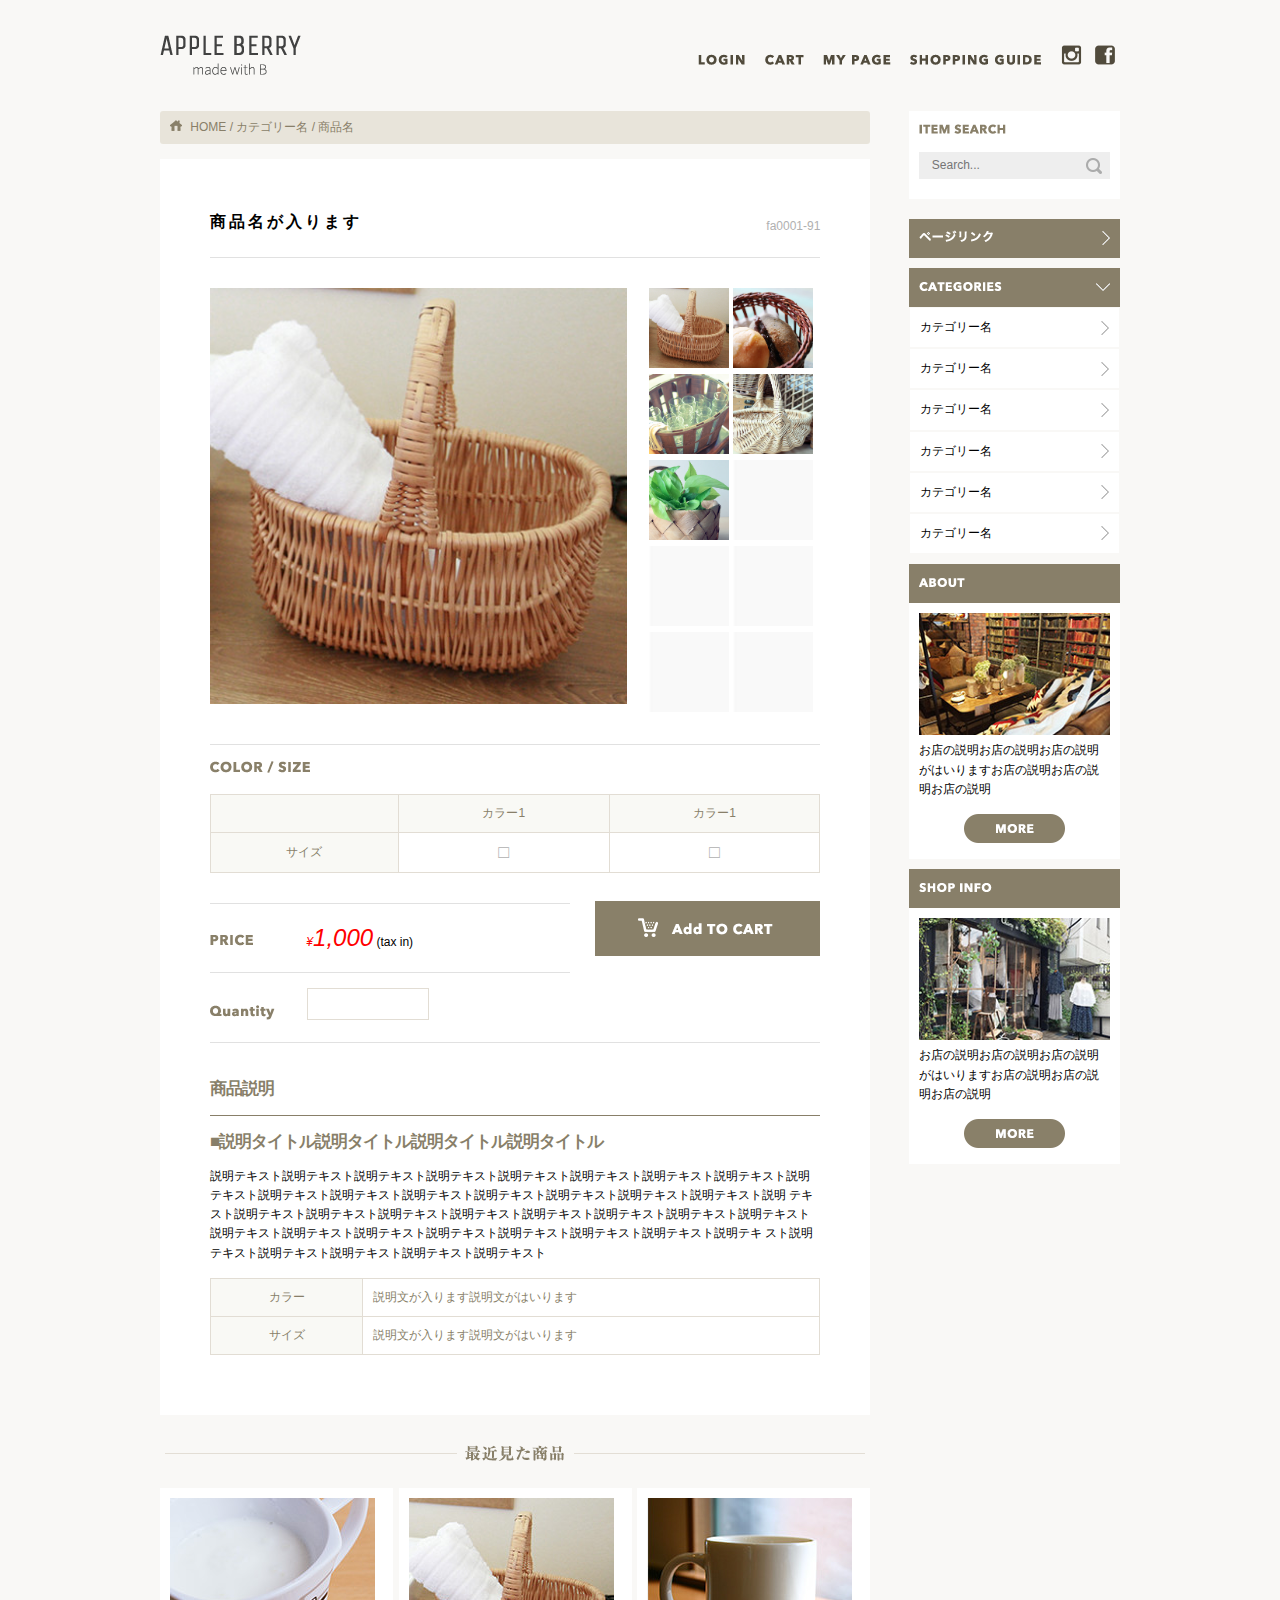
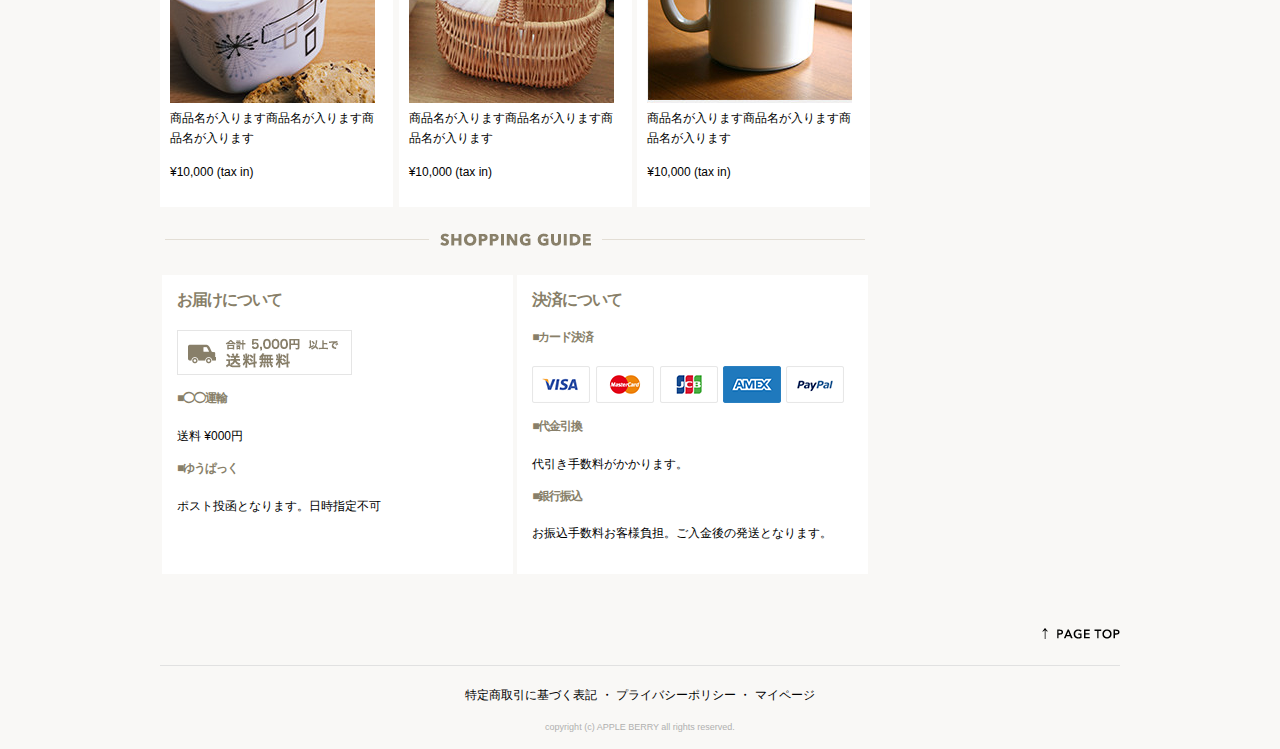
==== products.html @ 41d81a55 "first commit" ====
<!DOCTYPE html>
<html lang="ja">
<head>

    <!-- Basic Page Need
    –––––––––––––––––––––––––––––––––––––––––––––––––– -->
    <meta charset="utf-8">
    <title>APPLE BERRY</title>
    <meta name="description" content="#">
    <meta name="author" content="#">

    <!-- Mobile Specific Metas
    –––––––––––––––––––––––––––––––––––––––––––––––––– -->        
    <meta name="viewport" content="width=device-width, initial-scale=1">
    
    <!-- CSS
    –––––––––––––––––––––––––––––––––––––––––––––––––– -->    
    <link rel="stylesheet" href="css/normalize.css">
    <link rel="stylesheet" href="css/skeleton.css">
    <link rel="stylesheet" href="owlcarousel/assets/owl.carousel.min.css">
    <link rel="stylesheet" href="owlcarousel/assets/owl.theme.default.min.css">
    <link rel="stylesheet" href="css/style.css">
    
    <!-- jQuery
    –––––––––––––––––––––––––––––––––––––––––––––––––– -->    
    <script type="text/javascript" src="https://ajax.googleapis.com/ajax/libs/jquery/1.10.2/jquery.min.js"></script>
    
    <!-- JS -->
    <script src="owlcarousel/owl.carousel.min.js"></script>
    <script src="shopping.js"></script>
    
    <!-- Favicon
    –––––––––––––––––––––––––––––––––––––––––––––––––– -->    
    <link rel="icon" type="image/png" href="images/favicon.png">
        
</head>
<body>
    
<header>
    
    <div id="header"> 
    
        <!-- sp header -->
        <div class="sp_header">
            <div class="container">
                <div class="row">
                    <div class="twelve columns">
                        <div class="logo"><img class="sp_logo" alt="" src="images/top/logo.png" srcset="images/top/logo@2x.png 2x" /></div>
                        <ul class="sp_main_menu">
                            <li><a href="#"><img alt="" src="images/top_sp/fb.png" srcset="images/top_sp/fb@2x.png 2x" /></a></li>
                            <li><a href="#"><img alt="" src="images/top_sp/insta.png" srcset="images/top_sp/insta@2x.png 2x" /></a></li>
                            <li><img id="sp_menu_btn" alt="" src="images/top_sp/menu_icon.png" srcset="images/top_sp/menu_icon@2x.png 2x" /></li>
                        </ul>
                        <ul class="sp_menu_toggle">
                            <li><a href="#">Login</a></li>
                            <li><a href="#">Cart</a></li>
                            <li><a href="#">My Page</a></li>
                            <li><a href="#">Shopping</a></li>
                        </ul>
                    </div>
                </div>
            </div>
        </div>
        
        <!-- pc header -->
        <div class="pc_header">
            <div class="container">
                <div class="row">
                    <div class="three columns">
                        <div class="logo"><img alt="" src="images/top/logo.png" srcset="images/top/logo@2x.png 2x" /></div>
                    </div>
                    <div class="nine columns">
                        <ul class="pc_menu_list">
                            <li class="pc_menu_list_li"><a href="#"><img alt="" src="images/top/menu_login.png"></a></li>
                            <li class="pc_menu_list_li"><a href="#"><img alt="" src="images/top/menu_cart.png"></a></li>
                            <li class="pc_menu_list_li"><a href="#"><img alt="" src="images/top/menu_mypage.png"></a></li>
                            <li class="pc_menu_list_li"><a href="#"><img alt="" src="images/top/menu_guide.png"></a></li>
                            <li><a href="#"><img alt="" src="images/top/insta.png"></a></li>
                            <li><a href="#"><img alt="" src="images/top/facebook.png"></a></li>
                        </ul>
                    </div>
                </div>
            </div>
        </div>  
        
    </div>
</header>
    
<main>
    <div class="container">
        <div class="row">
            <div class="nine columns">
                <div class="breadcrumb_list">
                    <p class="uppercase">
                        <img src="images/list/home_icon.png" alt="">
                        Home / カテゴリー名 / 商品名
                    </p>
                </div>
                
                <div class="products_container">
                    <div class="products_name_number">
                        <p class="products_name">商品名が入ります</p>
                        <p class="products_number">fa0001-91</p>
                    </div>
                    <hr class="border1">
                    
                    <div class="display_container">
                        <div class="display1">
                            <div id="display_img">
                                <img src="images/products/pro_img_01.jpg" alt="">
                            </div>
                        </div>
                        <div class="display2">
                            <ul id="list_img">
                                <li><img src="images/products/pro_img_01.jpg" alt=""></li>
                                <li><img src="images/products/pro_img_02.jpg" alt=""></li>
                                <li><img src="images/products/pro_img_03.jpg" alt=""></li>
                                <li><img src="images/products/pro_img_04.jpg" alt=""></li>
                                <li><img src="images/products/pro_img_05.jpg" alt=""></li>
                                <li><img src="images/products/gray_pro_img.jpg" alt=""></li>
                                <li><img src="images/products/gray_pro_img.jpg" alt=""></li>
                                <li><img src="images/products/gray_pro_img.jpg" alt=""></li>
                                <li><img src="images/products/gray_pro_img.jpg" alt=""></li>
                                <li><img src="images/products/gray_pro_img.jpg" alt=""></li>
                            </ul>
                        </div>
                    </div>
                    
                    <hr class="border2">
                    <div class="products_color"><img src="images/products/title_color.png" alt=""></div>
                    
                    <div class="table_color">
                        <table>
                            <tr>
                                <th></th>
                                <th>カラー1</th>
                                <th>カラー1</th>
                            </tr>
                            <tr>
                                <th>サイズ</th>
                                <td><span>&#9633;</span></td>
                                <td><span>&#9633;</span></td>
                            </tr>
                        </table>
                    </div>
                    
                    <div class="cart_container">
                        <div class="price">
                            <hr>
                            <img src="images/products/title_price.png" alt="">
                            <p><span class="red1">&yen;</span><span class="red2">1,000</span> (tax in)</p>
                            <hr>
                            <div class="quantity">
                                <img src="images/products/title_quantity.png" alt="">
                                <div class="quantity_box"></div>
                                <hr>
                            </div>
                        </div>
                        <div class="add_to_cart">
                            <img src="images/products/add_to_cart.png" alt="">
                        </div>
                    </div>
                    <hr class="cart_container_border">
                    <div class="products_explanation">
                        <h2>商品説明</h2>
                        <hr>
                        <h2>&#9632;説明タイトル説明タイトル説明タイトル説明タイトル</h2>
                        <p>
                            説明テキスト説明テキスト説明テキスト説明テキスト説明テキスト説明テキスト説明テキスト説明テキスト説明テキスト説明テキスト説明テキスト説明テキスト説明テキスト説明テキスト説明テキスト説明テキスト説明
テキスト説明テキスト説明テキスト説明テキスト説明テキスト説明テキスト説明テキスト説明テキスト説明テキスト説明テキスト説明テキスト説明テキスト説明テキスト説明テキスト説明テキスト説明テキスト説明テキ
スト説明テキスト説明テキスト説明テキスト説明テキスト説明テキスト
                        </p>
                        <div class="table_explanation">
                            <table>
                                <tr>
                                    <th>カラー</th>
                                    <td>説明文が入ります説明文がはいります</td>
                                </tr>
                                <tr>
                                    <th>サイズ</th>
                                    <td>説明文が入ります説明文がはいります</td>
                                </tr>
                            </table>
                        </div>
                    </div>
                </div>
        
                <div id="pupular_item">
                    <div class="item_logo_sp"><img class="u-max-full-width" alt="" src="images/list/title_recent_pro.png" srcset="images/list/title_recent_pro@2x.png 2x" /></div>
                    <div class="item_logo_pc"><img class="u-max-full-width" src="images/list/recent_pro_pc.png" alt=""></div> 
                    <div class="goods_container">
                        <div class="goods">
                            <img src="images/top/item_07.jpg" class="u-max-full-width" alt="">
                            <p class="item-explanation">
                                商品名が入ります商品名が入ります商品名が入ります
                            </p>
                            <p class="price">&yen;10,000 (tax in)</p>
                        </div>
                        <div  class="goods">
                            <img src="images/top/item_08.jpg" class="u-max-full-width" alt="">
                            <p class="item-explanation">
                                商品名が入ります商品名が入ります商品名が入ります
                            </p>
                            <p class="price">&yen;10,000 (tax in)</p>
                        </div>
                        <div class="goods">
                            <img src="images/top/item_09.jpg" class="u-max-full-width" alt="">
                            <p class="item-explanation">
                                商品名が入ります商品名が入ります商品名が入ります
                            </p>
                            <p class="price">&yen;10,000 (tax in)</p>
                        </div>
                    </div>    
                </div>
        
                <div id="shopping_guide">
                    <div class="item_logo_sp"><img class="u-max-full-width" src="images/top_sp/title_guide.png" alt=""></div>
                    <div class="item_logo_pc"><img class="u-max-full-width" src="images/top/title_guide.png" alt=""></div>
                    <div class="shopping_guide_container">
                        <div class="guide_box">
                            <h2>お届けについて</h2>
                                <div class="guide_img"><img src="images/top/otodoke_banner.png" class="u-max-full-width" alt=""></div>
                            <h3>&#9632;◯◯運輸</h3>
                                <p>送料 &yen;000円</p>
                            <h3>&#9632;ゆうぱっく</h3>
                                <p>ポスト投函となります。日時指定不可</p>
                        </div>
                        <div class="guide_box">
                            <h2>決済について</h2>
                            <h3>&#9632;カード決済</h3>
                                <div class="guide_img cards"><img src="images/top/cards.png" class="u-max-full-width" alt=""></div>
                            <h3>&#9632;代金引換</h3>
                                <p>代引き手数料がかかります。</p>
                            <h3>&#9632;銀行振込</h3>
                                <p>お振込手数料お客様負担。ご入金後の発送となります。</p>
                        </div>
                    </div>
                </div>
            </div>
                
            <div class="three columns">
                <div id="side_menu">
                    <div class="form_container">
                        <div class="itemsearch_title"><img src="images/top/itemserch.png" alt=""></div>
                        <form action="/" name="search" method="post">
                            <dl class="search">
                                <dt><input type="text" name="search" value="" placeholder="Search..." /></dt>
                                <dd><button><span></span></button></dd>
                            </dl>
                        </form>
                    </div>
        
                    <div class="side_menu_title1 pagelink"><img src="images/top/pagelink.png" alt=""></div>
                    <div class="side_menu_title2"><img src="images/top/categories.png" alt=""></div>
                    <ul class="categories_menu">
                        <li>カテゴリー名</li>
                        <li>カテゴリー名</li>
                        <li>カテゴリー名</li>
                        <li>カテゴリー名</li>
                        <li>カテゴリー名</li>
                        <li>カテゴリー名</li>
                    </ul>
                    
                    <div class="shop_info_title"><img src="images/top/about.png" alt=""></div>
                    <div class="shop_info_container">
                        <div class="shop_info_img"><img src="images/top/about_img.jpg" class="u-max-full-width" alt=""></div>
                        <div class="shop_info_explanation">
                            <p>お店の説明お店の説明お店の説明がはいりますお店の説明お店の説明お店の説明</p>
                            <div class="more_btn"><a href="#"><img src="images/top/more_btn.png" class="u-max-full-width" alt=""></a></div>
                        </div>
                    </div>
                    <div class="shop_info_title"><img src="images/top/shop_info.png" alt=""></div>
                    <div class="shop_info_container">
                        <div class="shop_info_img"><img src="images/top/shopinfo_img.jpg" class="u-max-full-width" alt=""></div>
                        <div class="shop_info_explanation">
                            <p>お店の説明お店の説明お店の説明がはいりますお店の説明お店の説明お店の説明</p>
                            <div class="more_btn"><a href="#"><img src="images/top/more_btn.png" class="u-max-full-width" alt=""></a></div>
                        </div>
                    </div>
                </div>
            </div>
        </div>    
    </div>
</main>

<footer>
    <div class="container">
        <div class="row">
            <div class="twelve columns">
                <div class="page_top">
                    <a href="#header"><img src="images/top/pagetop.png" alt=""></a>
                </div>
                <hr>
                <div>
                    <p><a href="#">特定商取引に基づく表記</a> ・ <a href="#">プライバシーポリシー</a> ・ <a href="#">マイページ</a></p>
                </div>
                <div class="copyright">
                    <p>copyright (c) <span>Apple Berry</span> all rights reserved.</p>
                </div>
            </div>
        </div>
    </div>
</footer>

</body>
</html>
---- css/skeleton.css ----
/*
* Skeleton V2.0.4
* Copyright 2014, Dave Gamache
* www.getskeleton.com
* Free to use under the MIT license.
* http://www.opensource.org/licenses/mit-license.php
* 12/29/2014
*/


/* Table of contents
––––––––––––––––––––––––––––––––––––––––––––––––––
- Grid
- Base Styles
- Typography
- Links
- Buttons
- Forms
- Lists
- Code
- Tables
- Spacing
- Utilities
- Clearing
- Media Queries
*/


/* Grid
–––––––––––––––––––––––––––––––––––––––––––––––––– */
.container {
  position: relative;
  width: 100%;
  max-width: 960px;
  margin: 0 auto;
  padding: 0 20px;
  box-sizing: border-box; }
.column,
.columns {
  width: 100%;
  float: left;
  box-sizing: border-box; }

/* For devices larger than 400px */
@media (min-width: 400px) {
  .container {
    width: 85%;
    padding: 0; }
}

/* For devices larger than 550px */
@media (min-width: 550px) {
  .container {
    width: 80%; }
  .column,
  .columns {
    margin-left: 4%; }
  .column:first-child,
  .columns:first-child {
    margin-left: 0; }

  .one.column,
  .one.columns                    { width: 4.66666666667%; }
  .two.columns                    { width: 13.3333333333%; }
  .three.columns                  { width: 22%;            }
  .four.columns                   { width: 30.6666666667%; }
  .five.columns                   { width: 39.3333333333%; }
  .six.columns                    { width: 48%;            }
  .seven.columns                  { width: 56.6666666667%; }
  .eight.columns                  { width: 65.3333333333%; }
  .nine.columns                   { width: 74.0%;          }
  .ten.columns                    { width: 82.6666666667%; }
  .eleven.columns                 { width: 91.3333333333%; }
  .twelve.columns                 { width: 100%; margin-left: 0; }

  .one-third.column               { width: 30.6666666667%; }
  .two-thirds.column              { width: 65.3333333333%; }

  .one-half.column                { width: 48%; }

  /* Offsets */
  .offset-by-one.column,
  .offset-by-one.columns          { margin-left: 8.66666666667%; }
  .offset-by-two.column,
  .offset-by-two.columns          { margin-left: 17.3333333333%; }
  .offset-by-three.column,
  .offset-by-three.columns        { margin-left: 26%;            }
  .offset-by-four.column,
  .offset-by-four.columns         { margin-left: 34.6666666667%; }
  .offset-by-five.column,
  .offset-by-five.columns         { margin-left: 43.3333333333%; }
  .offset-by-six.column,
  .offset-by-six.columns          { margin-left: 52%;            }
  .offset-by-seven.column,
  .offset-by-seven.columns        { margin-left: 60.6666666667%; }
  .offset-by-eight.column,
  .offset-by-eight.columns        { margin-left: 69.3333333333%; }
  .offset-by-nine.column,
  .offset-by-nine.columns         { margin-left: 78.0%;          }
  .offset-by-ten.column,
  .offset-by-ten.columns          { margin-left: 86.6666666667%; }
  .offset-by-eleven.column,
  .offset-by-eleven.columns       { margin-left: 95.3333333333%; }

  .offset-by-one-third.column,
  .offset-by-one-third.columns    { margin-left: 34.6666666667%; }
  .offset-by-two-thirds.column,
  .offset-by-two-thirds.columns   { margin-left: 69.3333333333%; }

  .offset-by-one-half.column,
  .offset-by-one-half.columns     { margin-left: 52%; }

}


/* Base Styles
–––––––––––––––––––––––––––––––––––––––––––––––––– */
/* NOTE
html is set to 62.5% so that all the REM measurements throughout Skeleton
are based on 10px sizing. So basically 1.5rem = 15px :) */
html {
  font-size: 62.5%; }
body {
  font-size: 1.5em; /* currently ems cause chrome bug misinterpreting rems on body element */
  line-height: 1.6;
  font-weight: 400;
  font-family: "Raleway", "HelveticaNeue", "Helvetica Neue", Helvetica, Arial, sans-serif;
  color: #222; }


/* Typography
–––––––––––––––––––––––––––––––––––––––––––––––––– */
h1, h2, h3, h4, h5, h6 {
  margin-top: 0;
  margin-bottom: 2rem;
  font-weight: 300; }
h1 { font-size: 4.0rem; line-height: 1.2;  letter-spacing: -.1rem;}
h2 { font-size: 3.6rem; line-height: 1.25; letter-spacing: -.1rem; }
h3 { font-size: 3.0rem; line-height: 1.3;  letter-spacing: -.1rem; }
h4 { font-size: 2.4rem; line-height: 1.35; letter-spacing: -.08rem; }
h5 { font-size: 1.8rem; line-height: 1.5;  letter-spacing: -.05rem; }
h6 { font-size: 1.5rem; line-height: 1.6;  letter-spacing: 0; }

/* Larger than phablet */
@media (min-width: 550px) {
  h1 { font-size: 5.0rem; }
  h2 { font-size: 4.2rem; }
  h3 { font-size: 3.6rem; }
  h4 { font-size: 3.0rem; }
  h5 { font-size: 2.4rem; }
  h6 { font-size: 1.5rem; }
}

p {
  margin-top: 0; }


/* Links
–––––––––––––––––––––––––––––––––––––––––––––––––– */
a {
  color: #1EAEDB; }
a:hover {
  color: #0FA0CE; }


/* Buttons
–––––––––––––––––––––––––––––––––––––––––––––––––– */
.button,
button,
input[type="submit"],
input[type="reset"],
input[type="button"] {
  display: inline-block;
  height: 38px;
  padding: 0 30px;
  color: #555;
  text-align: center;
  font-size: 11px;
  font-weight: 600;
  line-height: 38px;
  letter-spacing: .1rem;
  text-transform: uppercase;
  text-decoration: none;
  white-space: nowrap;
  background-color: transparent;
  border-radius: 4px;
  border: 1px solid #bbb;
  cursor: pointer;
  box-sizing: border-box; }
.button:hover,
button:hover,
input[type="submit"]:hover,
input[type="reset"]:hover,
input[type="button"]:hover,
.button:focus,
button:focus,
input[type="submit"]:focus,
input[type="reset"]:focus,
input[type="button"]:focus {
  color: #333;
  border-color: #888;
  outline: 0; }
.button.button-primary,
button.button-primary,
input[type="submit"].button-primary,
input[type="reset"].button-primary,
input[type="button"].button-primary {
  color: #FFF;
  background-color: #33C3F0;
  border-color: #33C3F0; }
.button.button-primary:hover,
button.button-primary:hover,
input[type="submit"].button-primary:hover,
input[type="reset"].button-primary:hover,
input[type="button"].button-primary:hover,
.button.button-primary:focus,
button.button-primary:focus,
input[type="submit"].button-primary:focus,
input[type="reset"].button-primary:focus,
input[type="button"].button-primary:focus {
  color: #FFF;
  background-color: #1EAEDB;
  border-color: #1EAEDB; }


/* Forms
–––––––––––––––––––––––––––––––––––––––––––––––––– */
input[type="email"],
input[type="number"],
input[type="search"],
input[type="text"],
input[type="tel"],
input[type="url"],
input[type="password"],
textarea,
select {
  height: 38px;
  padding: 6px 10px; /* The 6px vertically centers text on FF, ignored by Webkit */
  background-color: #fff;
  border: 1px solid #D1D1D1;
  border-radius: 4px;
  box-shadow: none;
  box-sizing: border-box; }
/* Removes awkward default styles on some inputs for iOS */
input[type="email"],
input[type="number"],
input[type="search"],
input[type="text"],
input[type="tel"],
input[type="url"],
input[type="password"],
textarea {
  -webkit-appearance: none;
     -moz-appearance: none;
          appearance: none; }
textarea {
  min-height: 65px;
  padding-top: 6px;
  padding-bottom: 6px; }
input[type="email"]:focus,
input[type="number"]:focus,
input[type="search"]:focus,
input[type="text"]:focus,
input[type="tel"]:focus,
input[type="url"]:focus,
input[type="password"]:focus,
textarea:focus,
select:focus {
  border: 1px solid #33C3F0;
  outline: 0; }
label,
legend {
  display: block;
  margin-bottom: .5rem;
  font-weight: 600; }
fieldset {
  padding: 0;
  border-width: 0; }
input[type="checkbox"],
input[type="radio"] {
  display: inline; }
label > .label-body {
  display: inline-block;
  margin-left: .5rem;
  font-weight: normal; }


/* Lists
–––––––––––––––––––––––––––––––––––––––––––––––––– */
ul {
  list-style: circle inside; }
ol {
  list-style: decimal inside; }
ol, ul {
  padding-left: 0;
  margin-top: 0; }
ul ul,
ul ol,
ol ol,
ol ul {
  margin: 1.5rem 0 1.5rem 3rem;
  font-size: 90%; }
li {
  margin-bottom: 1rem; }


/* Code
–––––––––––––––––––––––––––––––––––––––––––––––––– */
code {
  padding: .2rem .5rem;
  margin: 0 .2rem;
  font-size: 90%;
  white-space: nowrap;
  background: #F1F1F1;
  border: 1px solid #E1E1E1;
  border-radius: 4px; }
pre > code {
  display: block;
  padding: 1rem 1.5rem;
  white-space: pre; }


/* Tables
–––––––––––––––––––––––––––––––––––––––––––––––––– */
th,
td {
  padding: 12px 15px;
  text-align: left;
  border-bottom: 1px solid #E1E1E1; }
th:first-child,
td:first-child {
  padding-left: 0; }
th:last-child,
td:last-child {
  padding-right: 0; }


/* Spacing
–––––––––––––––––––––––––––––––––––––––––––––––––– */
button,
.button {
  margin-bottom: 1rem; }
input,
textarea,
select,
fieldset {
  margin-bottom: 1.5rem; }
pre,
blockquote,
dl,
figure,
table,
p,
ul,
ol,
form {
  margin-bottom: 2.5rem; }


/* Utilities
–––––––––––––––––––––––––––––––––––––––––––––––––– */
.u-full-width {
  width: 100%;
  box-sizing: border-box; }
.u-max-full-width {
  max-width: 100%;
  box-sizing: border-box; }
.u-pull-right {
  float: right; }
.u-pull-left {
  float: left; }


/* Misc
–––––––––––––––––––––––––––––––––––––––––––––––––– */
hr {
  margin-top: 3rem;
  margin-bottom: 3.5rem;
  border-width: 0;
  border-top: 1px solid #E1E1E1; }


/* Clearing
–––––––––––––––––––––––––––––––––––––––––––––––––– */

/* Self Clearing Goodness */
.container:after,
.row:after,
.u-cf {
  content: "";
  display: table;
  clear: both; }


/* Media Queries
–––––––––––––––––––––––––––––––––––––––––––––––––– */
/*
Note: The best way to structure the use of media queries is to create the queries
near the relevant code. For example, if you wanted to change the styles for buttons
on small devices, paste the mobile query code up in the buttons section and style it
there.
*/


/* Larger than mobile */
@media (min-width: 400px) {}

/* Larger than phablet (also point when grid becomes active) */
@media (min-width: 550px) {}

/* Larger than tablet */
@media (min-width: 750px) {}

/* Larger than desktop */
@media (min-width: 1000px) {}

/* Larger than Desktop HD */
@media (min-width: 1200px) {}
---- css/style.css ----
@charset "UTF-8";
/* Base
------------------------------------------------------------*/
html {
  font-size: 62.5%; }

body {
  color: black;
  font-size: 1.2rem;
  font-family: "ヒラギノ角ゴ Pro W3", "Hiragino Kaku Gothic Pro", メイリオ, Verdana, "ＭＳ Ｐゴシック", sans-serif;
  line-height: 1.6;
  letter-spacing: 0;
  background-color: #f9f8f6; }

a {
  color: black;
  text-decoration: none; }
  a:visited {
    color: black; }
  a:hover {
    color: black; }
  a:active {
    color: black; }
  @media (min-width: 769px) {
    a {
      color: black; }
      a:visited {
        color: black; }
      a:hover {
        color: #e2ddd4; }
      a:active {
        color: #e2ddd4; } }

p {
  margin-bottom: 15px; }

/* Align
------------------------------------------------------------*/
.text-center, header .sp_header, main .item_logo_sp, main .item_logo_pc, footer, .list_btn_container .back_next_btn, .products_container ul, .products_container .table_color table th, .products_container .table_color table td, .products_container .cart_container .add_to_cart, .products_container .products_explanation .table_explanation table th {
  text-align: center; }

/* Font
------------------------------------------------------------*/
.uppercase, header .sp_menu_toggle li a, footer .copyright span, .list_btn_container .back_next_btn p {
  text-transform: uppercase; }

/* header
------------------------------------------------------------*/
header .logo {
  padding: 15px 0 10px 0; }
header .sp_main_menu {
  list-style: none; }
  header .sp_main_menu li {
    display: inline-block;
    padding: 0 5px; }
header .sp_menu_toggle {
  width: 150px;
  position: absolute;
  top: 100px;
  right: 2%;
  border: 1px solid #eee;
  background: white;
  margin: 0;
  padding: 0;
  display: none;
  z-index: 100; }
  header .sp_menu_toggle li {
    list-style: none;
    margin: 0;
    padding: 0; }
    header .sp_menu_toggle li a {
      display: block;
      padding: 10px 15px;
      border-bottom: 1px solid #eee;
      font-size: 14px;
      text-decoration: none;
      text-align: left; }
header .pc_header {
  display: none; }
  header .pc_header .pc_menu_list {
    list-style: none;
    text-align: right; }
    header .pc_header .pc_menu_list li {
      display: inline-block;
      padding: 0 5px; }
@media (min-width: 769px) {
  header .sp_header {
    display: none; }
  header .pc_header {
    display: block; }
    header .pc_header .logo {
      margin-top: 20px; }
    header .pc_header .pc_menu_list {
      text-align: right;
      margin-top: 45px;
      margin-bottom: 30px; }
      header .pc_header .pc_menu_list .pc_menu_list_li {
        margin-right: 6px; } }

/* index page
------------------------------------------------------------*/
main {
  /* side menu
  ------------------------------------------------------------*/ }
  main #carousel .owl-theme .owl-dots {
    text-align: left; }
  main #carousel .owl-theme .owl-nav.disabled + .owl-dots {
    margin-top: 0; }
  main #carousel .owl-theme .owl-dots .owl-dot span {
    width: 25px;
    height: 2px;
    margin: 10px 0;
    margin-right: 10px;
    background: #b0b0b0; }
  main #carousel .owl-theme .owl-dots .owl-dot.active span, main #carousel .owl-theme .owl-dots .owl-dot:hover span {
    background: #9d1a2d; }
  main .goods_container {
    display: flex;
    flex-wrap: wrap;
    justify-content: space-between; }
  main .item_logo_sp {
    padding: 20px 0; }
  main .item_logo_pc {
    padding: 20px 0;
    display: none; }
  @media (min-width: 769px) {
    main .item_logo_sp {
      display: none; }
    main .item_logo_pc {
      display: block; } }
  main .goods {
    width: 42%;
    padding: 10px;
    margin-bottom: 5px;
    background-color: white; }
    @media (min-width: 769px) {
      main .goods {
        width: 30%; } }
  main #shopping_guide .guide_box {
    width: auto;
    margin: 5px 0;
    padding: 15px;
    background-color: white; }
  main #shopping_guide h2 {
    font-size: 1.6rem;
    color: #887f69;
    font-weight: bold; }
  main #shopping_guide h3 {
    font-size: 1.2rem;
    color: #887f69;
    font-weight: bold; }
  main #shopping_guide .guide_img {
    padding-bottom: 10px; }
  @media (min-width: 769px) {
    main #shopping_guide .shopping_guide_container {
      display: flex;
      justify-content: space-between; }
      main #shopping_guide .shopping_guide_container .guide_box {
        flex: 1;
        margin: 2px; } }
  main #side_menu .form_container {
    width: auto;
    background-color: white;
    padding: 10px;
    margin: 17px 0; }
    @media (min-width: 769px) {
      main #side_menu .form_container {
        margin-top: 0px;
        margin-bottom: 20px; } }
    main #side_menu .form_container .itemsearch_title {
      display: none; }
      @media (min-width: 769px) {
        main #side_menu .form_container .itemsearch_title {
          display: block; } }
    main #side_menu .form_container form, main #side_menu .form_container dl {
      margin-bottom: 10px; }
    main #side_menu .form_container dl.search {
      position: relative;
      background-color: #eee; }
      main #side_menu .form_container dl.search dt {
        padding: 3px; }
        main #side_menu .form_container dl.search dt input {
          width: 86%;
          height: 20px;
          line-height: 30px;
          background: none;
          border: none;
          margin-bottom: 0; }
    main #side_menu .form_container dl.search dd {
      position: absolute;
      top: 0;
      right: 0; }
      main #side_menu .form_container dl.search dd button {
        display: block;
        padding: 6px;
        background: none;
        border: none; }
        main #side_menu .form_container dl.search dd button span {
          display: block;
          width: 18px;
          height: 35px;
          background: url("../images/top/search_icon.png") no-repeat scroll 0 0; }
  main #side_menu .pagelink {
    margin-bottom: 10px; }
  main #side_menu .side_menu_title1 {
    text-align: left;
    background-color: #887f69;
    padding: 10px;
    background-image: url(../images/top/next_icon.png);
    background-repeat: no-repeat;
    background-position: 95% center; }
  main #side_menu .side_menu_title2 {
    text-align: left;
    background-color: #887f69;
    padding: 10px;
    background-image: url(../images/top/down_icon.png);
    background-repeat: no-repeat;
    background-position: 95% center; }
  main #side_menu ul {
    background: white;
    margin: 0;
    padding: 0; }
    main #side_menu ul li {
      list-style: none;
      border: 1px solid #f9f8f6;
      margin: 0;
      padding: 10px;
      background-image: url(../images/top/next_icon_gray.png);
      background-repeat: no-repeat;
      background-position: 95% center; }
  main #side_menu .shop_info_title {
    margin-top: 10px;
    padding: 10px;
    background-color: #887f69; }
  main #side_menu .shop_info_container {
    display: flex;
    padding: 10px;
    background-color: white; }
    main #side_menu .shop_info_container .shop_info_img {
      width: 50%; }
      main #side_menu .shop_info_container .shop_info_img img {
        width: 95%; }
    main #side_menu .shop_info_container .shop_info_explanation {
      width: 50%; }
  @media (min-width: 769px) {
    main #side_menu .shop_info_container {
      display: block; }
      main #side_menu .shop_info_container .shop_info_img {
        width: auto; }
        main #side_menu .shop_info_container .shop_info_img img {
          width: auto; }
      main #side_menu .shop_info_container .shop_info_explanation {
        width: auto; }
        main #side_menu .shop_info_container .shop_info_explanation .more_btn {
          text-align: center; } }

/* footer
------------------------------------------------------------*/
footer {
  margin-top: 50px; }
  @media (min-width: 769px) {
    footer .page_top {
      text-align: right; } }
  footer hr {
    margin: 20px 0; }
  footer .copyright {
    font-size: 0.9rem;
    color: #b0b0b0; }

/* list page
------------------------------------------------------------*/
.breadcrumb_list {
  background-color: #e8e4da;
  -moz-border-radius: 3px;
  -webkit-border-radius: 3px;
  border-radius: 3px; }
  .breadcrumb_list p {
    color: #887f69;
    padding: 7px 10px; }
    .breadcrumb_list p img {
      padding-right: 5px; }

.cate_image_sp {
  margin-bottom: 5px; }

.cate_image_pc {
  display: none; }

@media (min-width: 769px) {
  .cate_image_sp {
    display: none; }

  .cate_image_pc {
    display: block;
    text-align: center;
    margin-bottom: 5px; } }
.list_btn_container {
  margin: 20px 0;
  display: flex;
  justify-content: space-between; }
  .list_btn_container .back_next_btn {
    padding: 12px 38px;
    background-color: #887f69; }
    .list_btn_container .back_next_btn p {
      color: white;
      font-weight: bold;
      margin-bottom: 0; }

/* products page
------------------------------------------------------------*/
.products_container {
  margin: 10px 0;
  padding: 20px 5px;
  background-color: white; }
  .products_container p {
    margin-bottom: 0; }
  .products_container .products_name {
    font-size: 1.6rem;
    font-weight: bold;
    letter-spacing: 0.3rem; }
  .products_container .products_number {
    color: #b0b0b0; }
  .products_container .border1 {
    margin-top: 20px;
    margin-bottom: 10px; }
  .products_container #display_img img {
    width: 100%; }
  .products_container ul {
    margin-bottom: 10px; }
    .products_container ul li {
      list-style: none;
      display: inline-block;
      margin-bottom: 0; }
      .products_container ul li img {
        width: 50px;
        cursor: pointer; }
  .products_container .border2 {
    margin-top: 0;
    margin-bottom: 0; }
  .products_container .products_color {
    margin: 15px 0; }
  .products_container .table_color table {
    width: 100%;
    color: #887f69;
    margin-bottom: 15px; }
    .products_container .table_color table th {
      font-weight: normal;
      background: #f9f9f5;
      border: solid 1px #e2ddd4;
      padding: 9px; }
    .products_container .table_color table td {
      border: solid 1px #e2ddd4;
      padding: 5px; }
      .products_container .table_color table td span {
        font-size: 1.8rem;
        color: #b0b0b0; }
  .products_container .cart_container hr {
    margin: 15px 0; }
  .products_container .cart_container p {
    display: inline-block;
    margin-left: 50px; }
    .products_container .cart_container p .red1 {
      color: red;
      font-style: italic; }
    .products_container .cart_container p .red2 {
      color: red;
      font-style: italic;
      font-size: 2em; }
  .products_container .cart_container .quantity_box {
    display: inline-block;
    border: solid 1px #e2ddd4;
    padding: 15px 60px;
    margin-left: 29px; }
  .products_container .cart_container .add_to_cart {
    margin-bottom: 25px; }
  .products_container .cart_container_border {
    display: none; }
  .products_container .products_explanation h2 {
    font-size: 1.7rem;
    color: #887f69;
    font-weight: bold;
    margin: 0; }
  .products_container .products_explanation hr {
    border-color: #887f69;
    margin: 15px 0; }
  .products_container .products_explanation p {
    margin: 15px 0; }
  .products_container .products_explanation .table_explanation table {
    width: 100%;
    color: #887f69;
    margin-bottom: 10px; }
    .products_container .products_explanation .table_explanation table th {
      font-weight: normal;
      background: #f9f9f5;
      border: solid 1px #e2ddd4;
      width: 25%;
      padding: 9px; }
    .products_container .products_explanation .table_explanation table td {
      width: 75%;
      border: solid 1px #e2ddd4;
      padding: 5px 10px; }

@media (min-width: 769px) {
  .products_container {
    padding: 50px; }
    .products_container .products_name_number {
      display: flex;
      justify-content: space-between; }
      .products_container .products_name_number .products_number {
        margin-top: 8px;
        text-align: right; }
    .products_container .border1 {
      margin-bottom: 30px; }
    .products_container .display_container {
      display: flex; }
      .products_container .display_container .display1 {
        width: 70%;
        margin-right: 15px; }
      .products_container .display_container .display2 {
        width: 30%; }
        .products_container .display_container .display2 img {
          width: 80px; }
    .products_container .border2 {
      margin-top: 15px; }
    .products_container .cart_container {
      display: flex; }
      .products_container .cart_container .price {
        width: 60%;
        margin-right: 10px; }
        .products_container .cart_container .price .quantity hr {
          display: none; }
      .products_container .cart_container .add_to_cart {
        margin-left: 15px;
        margin-top: 13px; }
    .products_container .cart_container_border {
      display: block;
      margin: 16px 0 35px 0; } }

/*# sourceMappingURL=style.css.map */
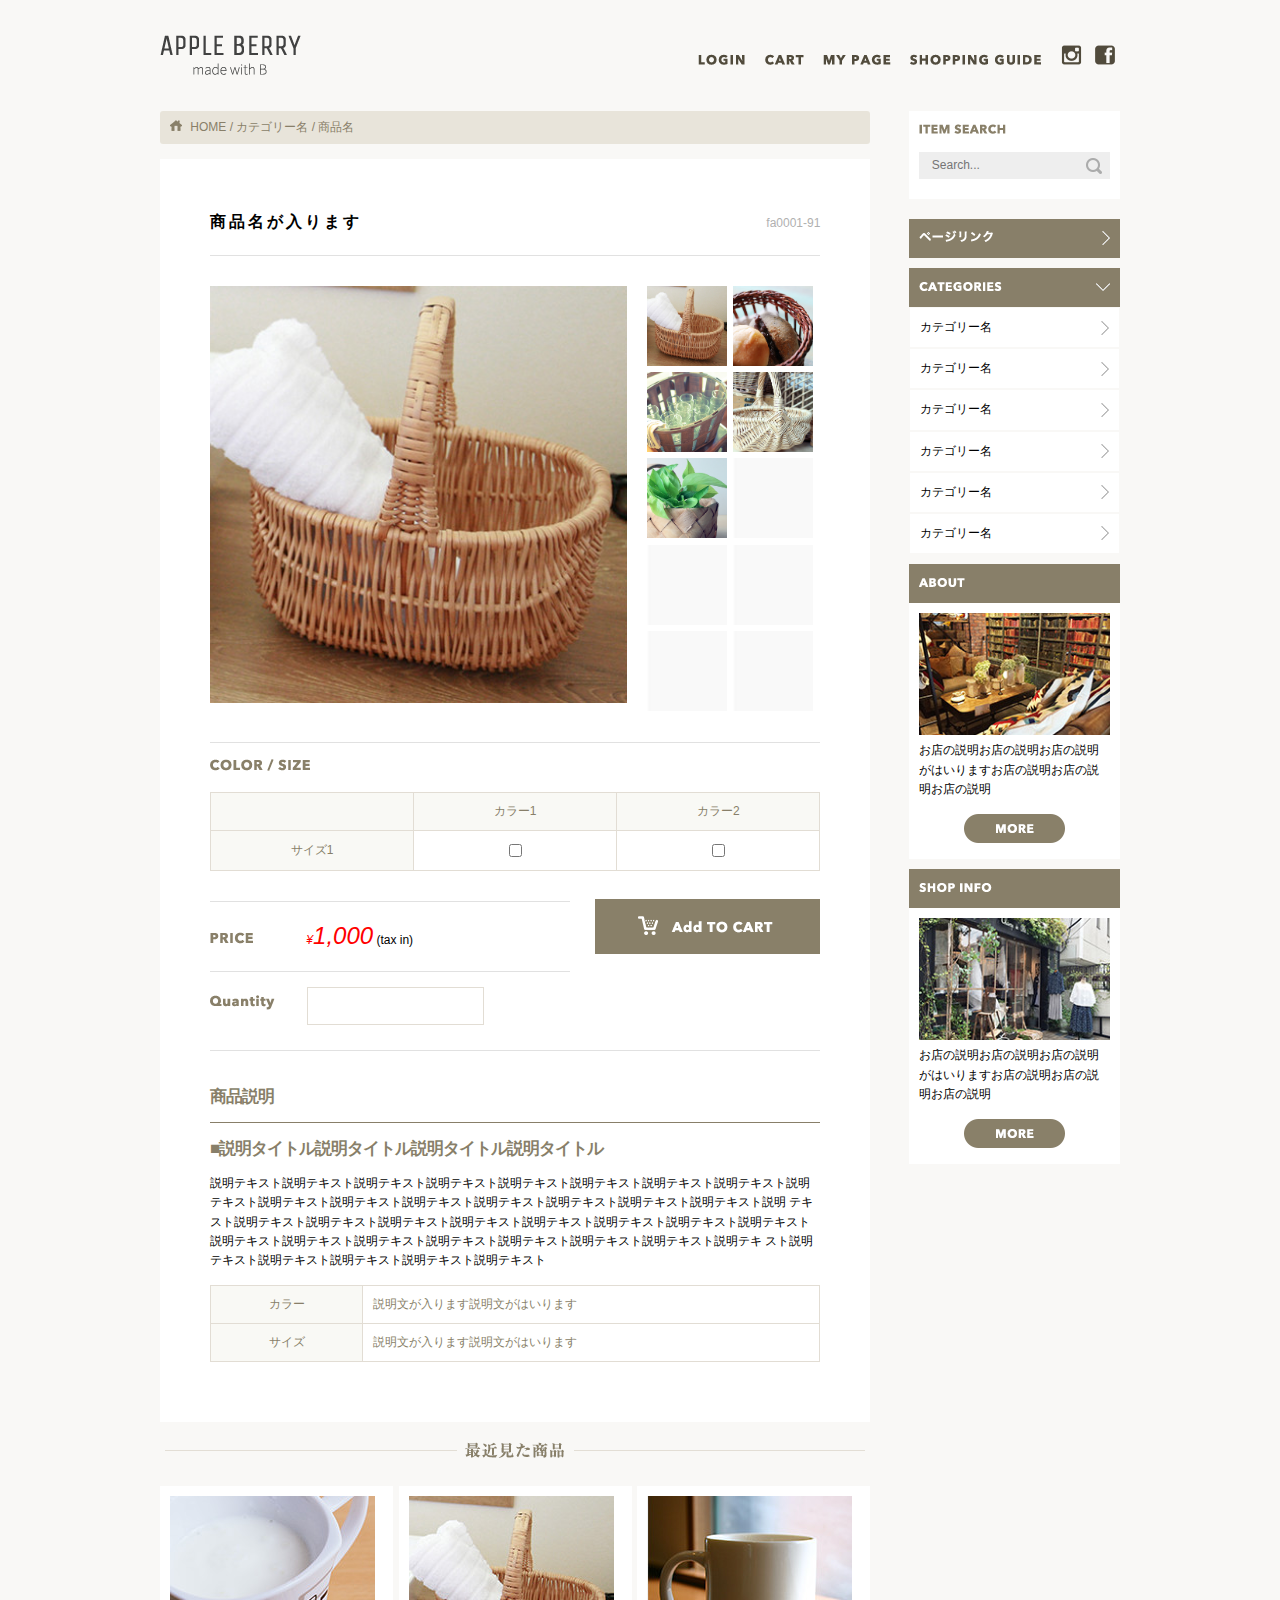
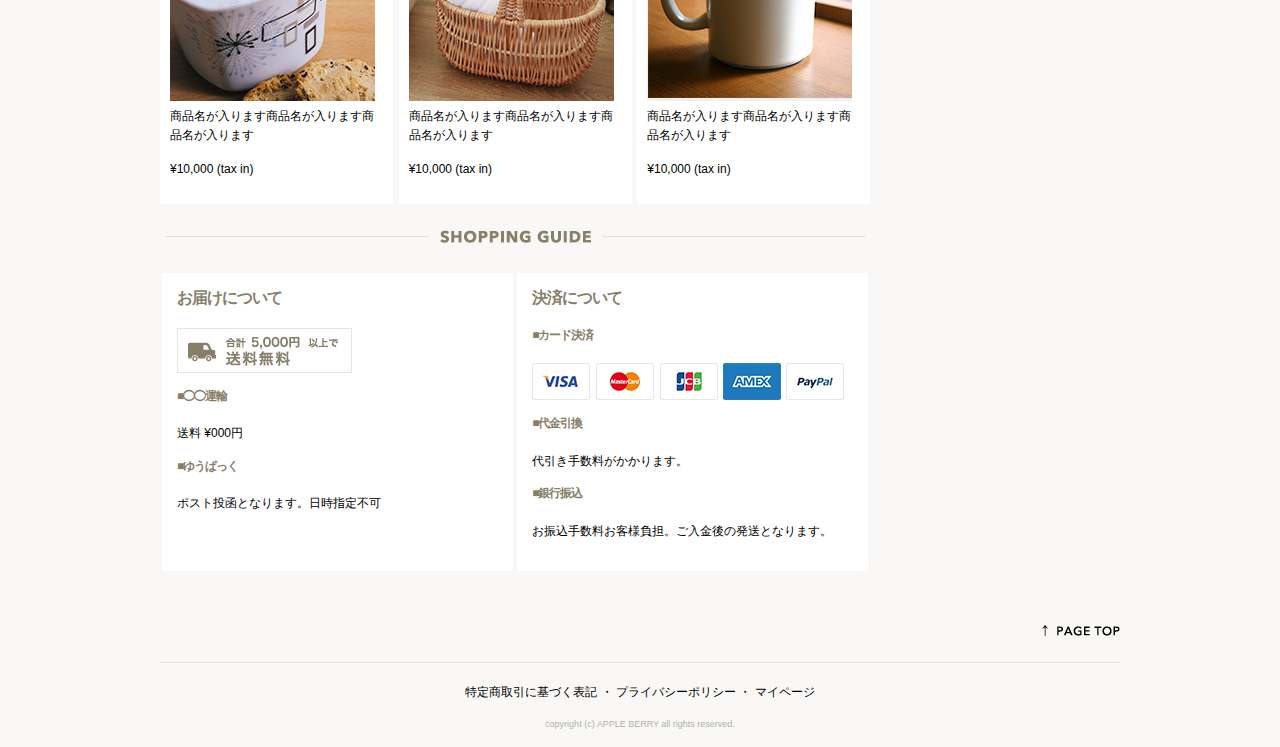
==== commit c0b8d5b6: "レビューでの指摘の修正 レビューでの指摘の修正" ====
--- a/products.html
+++ b/products.html
@@ -87,6 +87,7 @@
 </header>
     
 <main>
+<div id="products_page">
     <div class="container">
         <div class="row">
             <div class="nine columns">
@@ -134,12 +135,12 @@
                             <tr>
                                 <th></th>
                                 <th>カラー1</th>
-                                <th>カラー1</th>
+                                <th>カラー2</th>
                             </tr>
                             <tr>
-                                <th>サイズ</th>
-                                <td><span>&#9633;</span></td>
-                                <td><span>&#9633;</span></td>
+                                <th>サイズ1</th>
+                                <td><input type="checkbox"></td>
+                                <td><input type="checkbox"></td>
                             </tr>
                         </table>
                     </div>
@@ -152,7 +153,7 @@
                             <hr>
                             <div class="quantity">
                                 <img src="images/products/title_quantity.png" alt="">
-                                <div class="quantity_box"></div>
+                                <input type="text">
                                 <hr>
                             </div>
                         </div>
@@ -281,6 +282,7 @@
             </div>
         </div>    
     </div>
+</div>
 </main>
 
 <footer>
--- a/css/style.css
+++ b/css/style.css
@@ -308,8 +308,21 @@
 
 /* products page
 ------------------------------------------------------------*/
+@media (max-width: 768px) {
+  #products_page .container {
+    padding: 0px; }
+    #products_page .container .breadcrumb_list {
+      margin: 0 20px; }
+    #products_page .container .products_container {
+      padding: 20px 20px; }
+    #products_page .container #pupular_item {
+      margin: 0 20px; }
+    #products_page .container #shopping_guide {
+      margin: 0 20px; }
+    #products_page .container #side_menu {
+      margin: 0 20px; } }
 .products_container {
-  margin: 10px 0;
+  margin-top: 10px;
   padding: 20px 5px;
   background-color: white; }
   .products_container p {
@@ -333,7 +346,8 @@
       margin-bottom: 0; }
       .products_container ul li img {
         width: 50px;
-        cursor: pointer; }
+        cursor: pointer;
+        margin-right: 2px; }
   .products_container .border2 {
     margin-top: 0;
     margin-bottom: 0; }
@@ -351,9 +365,9 @@
     .products_container .table_color table td {
       border: solid 1px #e2ddd4;
       padding: 5px; }
-      .products_container .table_color table td span {
-        font-size: 1.8rem;
-        color: #b0b0b0; }
+      .products_container .table_color table td input {
+        margin: 8px;
+        border: solid 1px #b0b0b0; }
   .products_container .cart_container hr {
     margin: 15px 0; }
   .products_container .cart_container p {
@@ -366,11 +380,10 @@
       color: red;
       font-style: italic;
       font-size: 2em; }
-  .products_container .cart_container .quantity_box {
-    display: inline-block;
+  .products_container .cart_container input {
     border: solid 1px #e2ddd4;
-    padding: 15px 60px;
-    margin-left: 29px; }
+    margin-left: 29px;
+    border-radius: 0; }
   .products_container .cart_container .add_to_cart {
     margin-bottom: 25px; }
   .products_container .cart_container_border {
@@ -407,7 +420,7 @@
       display: flex;
       justify-content: space-between; }
       .products_container .products_name_number .products_number {
-        margin-top: 8px;
+        margin-top: 5px;
         text-align: right; }
     .products_container .border1 {
       margin-bottom: 30px; }
@@ -434,6 +447,6 @@
         margin-top: 13px; }
     .products_container .cart_container_border {
       display: block;
-      margin: 16px 0 35px 0; } }
+      margin: 10px 0 35px 0; } }
 
 /*# sourceMappingURL=style.css.map */
